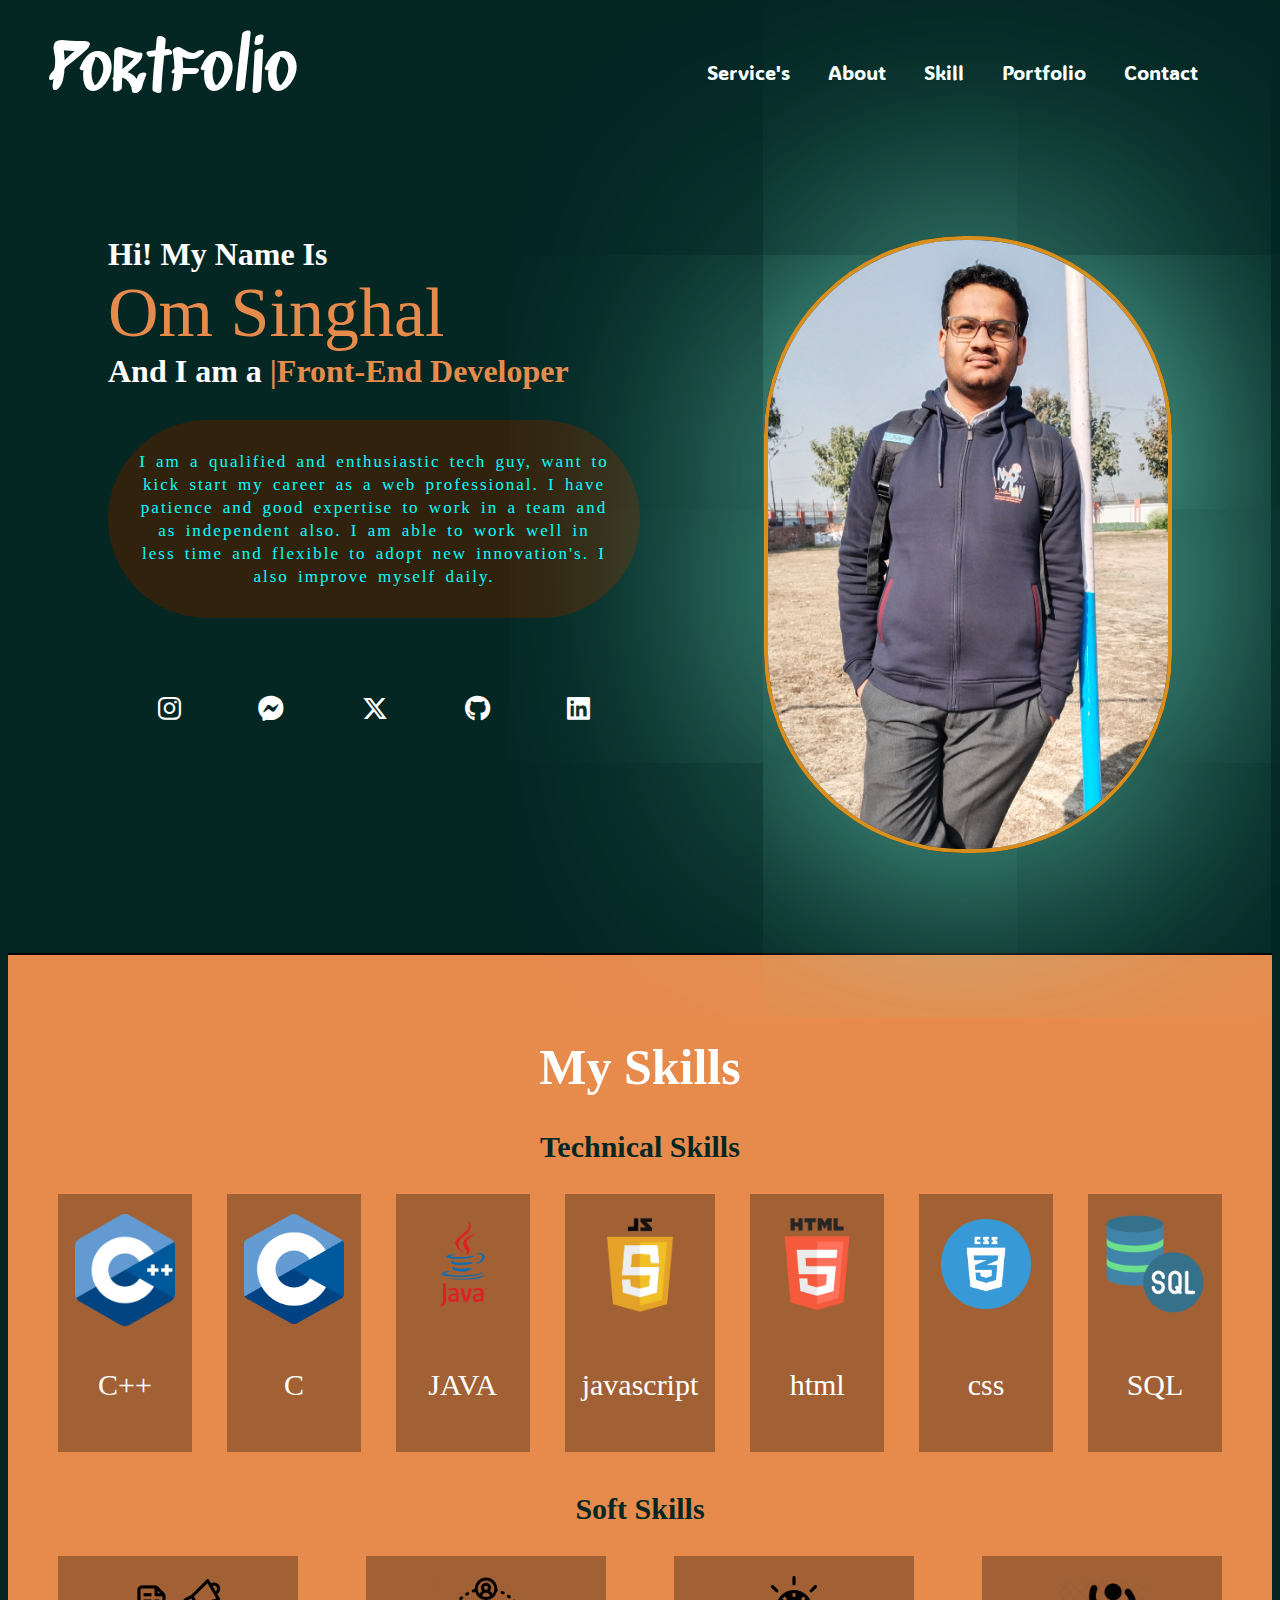
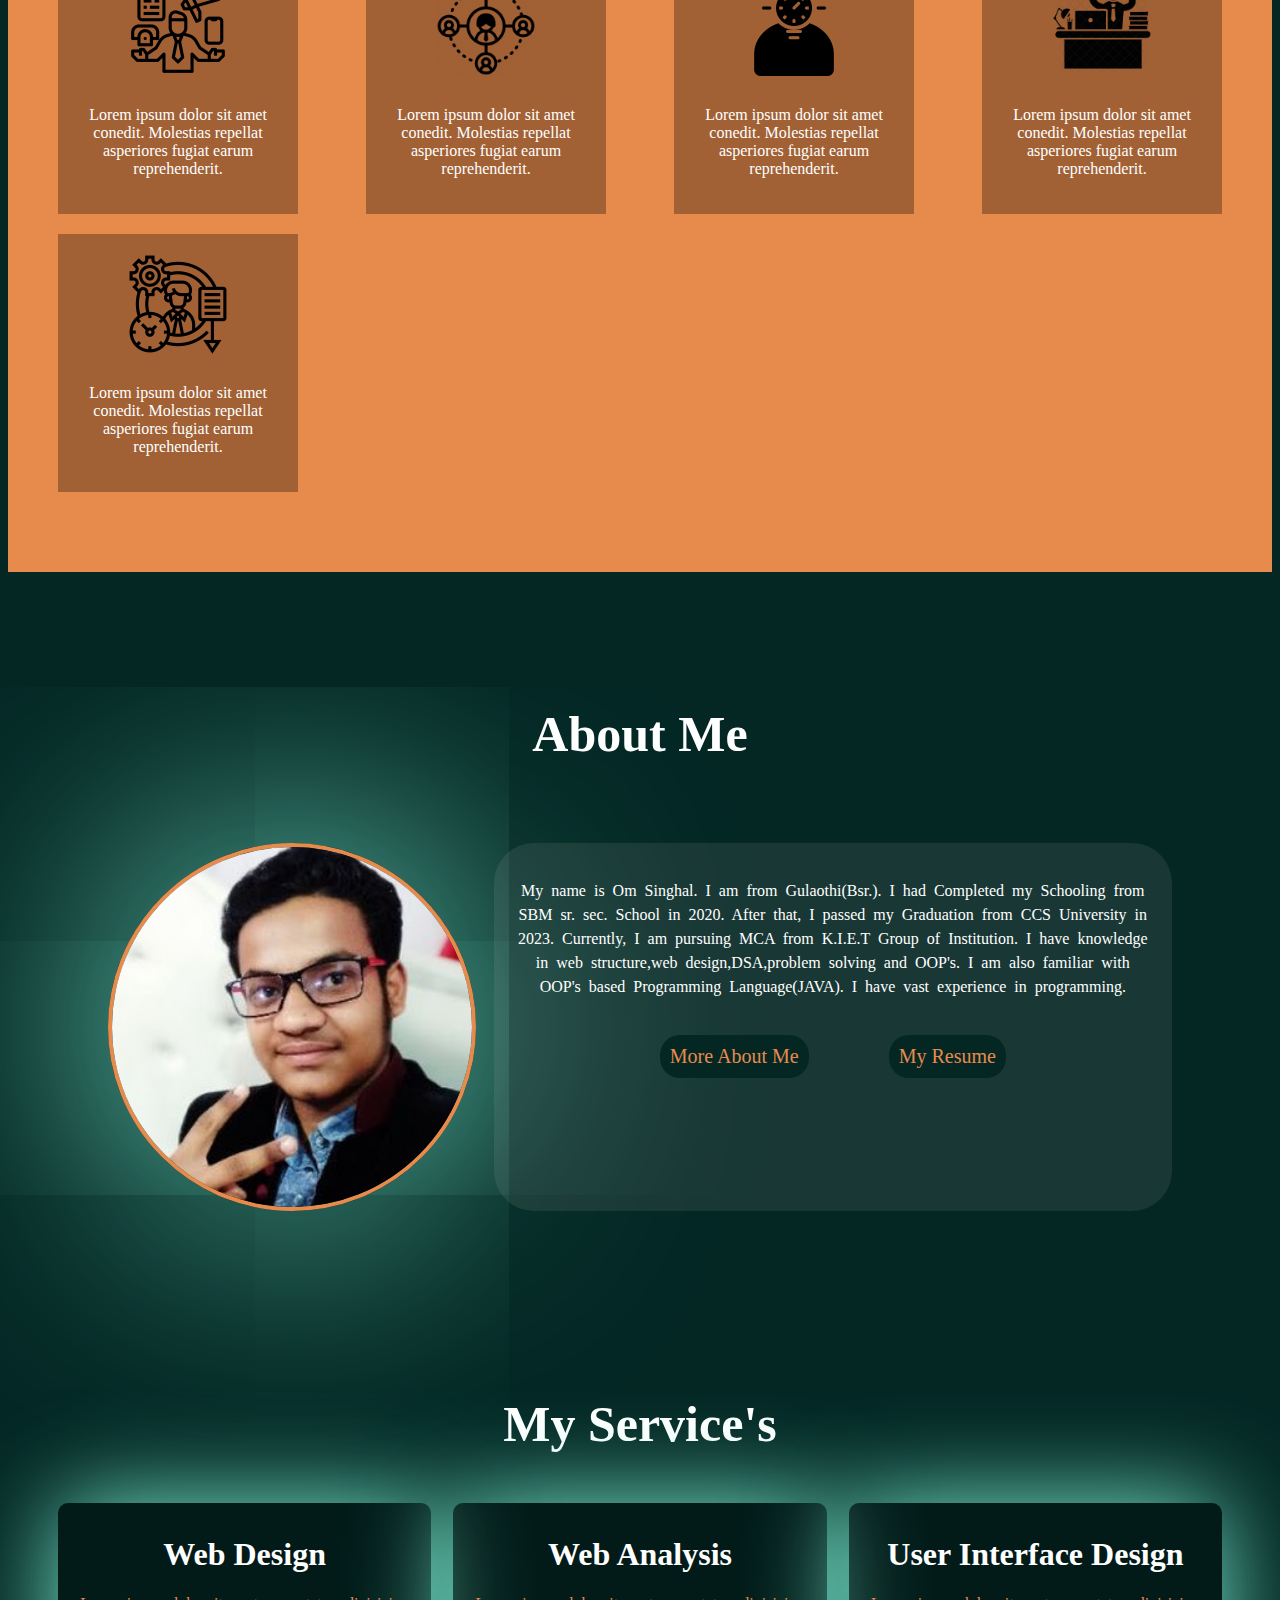
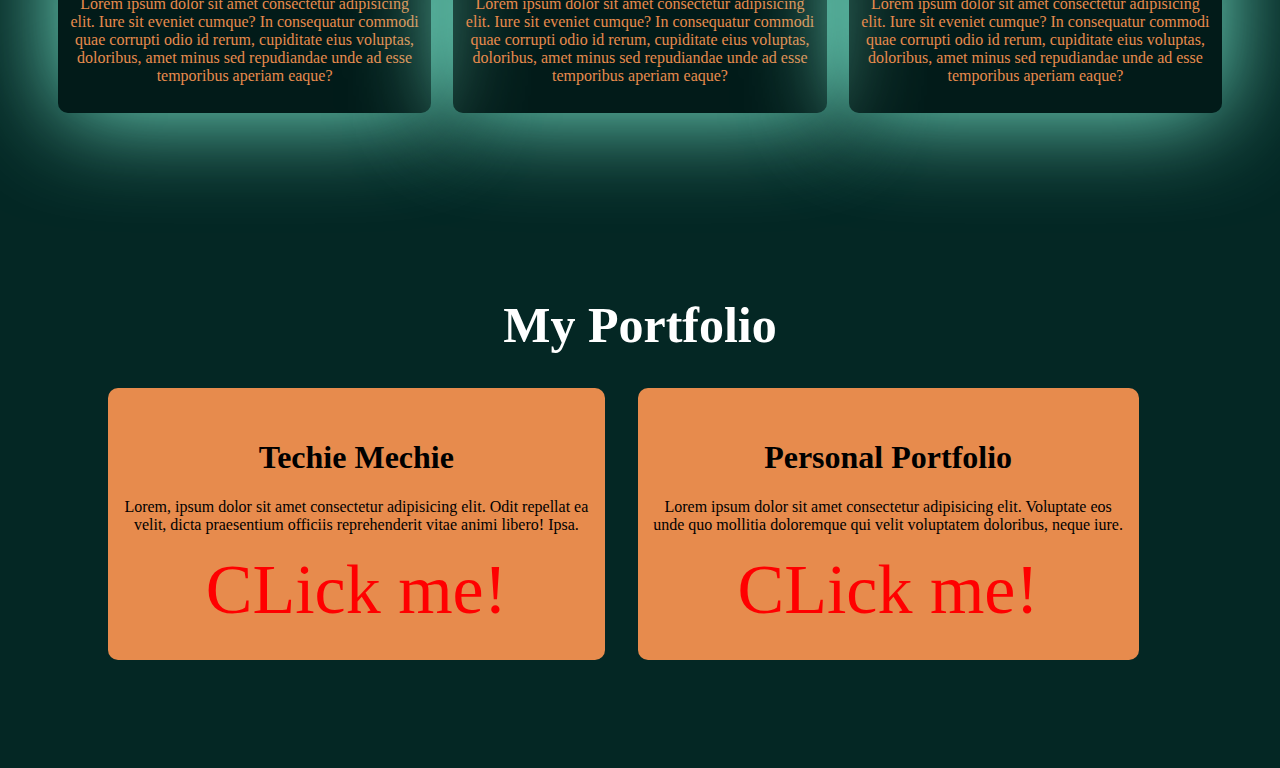
==== index.html @ a919af11 "Rename port.html to index.html" ====
<!DOCTYPE html>
<html lang="en">
<head>
    <meta charset="UTF-8">
    <meta name="viewport" content="width=device-width, initial-scale=1.0">
    <title>Document</title>
    <link rel="stylesheet" href="port.css">

    <!-- <link href="https://fonts.googleapis.com/css2?family=ADLaM+Display&display=swap" rel="stylesheet"> -->
    <link href="https://fonts.googleapis.com/css2?family=ADLaM+Display&family=Sedgwick+Ave+Display&display=swap" rel="stylesheet">
    <link rel="stylesheet" href="https://cdnjs.cloudflare.com/ajax/libs/font-awesome/6.4.2/css/all.min.css



    ">
</head>
<body>
    <header class="header">
        <a href="#" class="logo" style="color: white;">Portfolio</a>
        <nav class="navbar">
            <li><a href="#my_services">Service's</a></li>
            <li><a href="#about_me">About</a></li>
            <li><a href="#My_Skills">Skill</a></li>
            <li><a href="#my_portfolio">Portfolio</a></li>
            <li><a href="#">Contact</a></li> 
        </nav>
    </header>

    <section id="first_look">
    <div id="first_look_info">
        <h2>Hi! My Name Is </h2>
        <span> Om Singhal </span>
        <h2>And I am a <span style="font-size: 32px;">|Front-End Developer</span></h2>
         <p>I am a qualified and enthusiastic tech guy, want to kick start my career as a web professional. I have patience and good expertise to work in a team and as independent also. I am able to work well in less time and flexible to adopt new innovation's. I also improve myself daily.</p>
    <div id="first_look_info_i">    
         <a href="https://www.instagram.com/omsinghal8/" target="_blank"><i class="fa-brands fa-instagram"></i></a>
         <a href="https://www.facebook.com/" target="_blank"><i class="fa-brands fa-facebook-messenger"></i></a>
         <a href="https://twitter.com/home" target="_blank"><i class="fa-brands fa-x-twitter"></i></a>
         <a href="https://github.com/Om-Singhal-stack" target="_blank"><i class="fa-brands fa-github"></i></a>
         <a href="https://www.linkedin.com/in/om-singhal-77568a249/" target="_blank"><i class="fa-brands fa-linkedin"></i></a>
        </div>
        </div>    
    <img src="my.jpg" alt="">
    </section>

    <section id="My_Skills">
        <h1 class="all_heading">My Skills</h1>
        <div class="technical_section">
            <h1>Technical Skills</h1>
            <div class="technical_skills" >
        
            <div class="technical_skills_inside"><img src="cpp_logo.png" alt=""> <p style="font-size: 30px;">C++</p></div>
            <div class="technical_skills_inside"><img src="c.png" alt=""> <p style="font-size: 30px;">C</p></div>
            <div class="technical_skills_inside"><img src="java.png" alt=""> <p style="font-size: 30px;">JAVA</p></div>
            <div class="technical_skills_inside"><img src="javascript.png" alt=""> <p style="font-size: 30px;">javascript</p></div>
            <div class="technical_skills_inside"><img src="html.png" alt=""> <p style="font-size: 30px;">html</p></div>
            <div class="technical_skills_inside"><img src="css.webp" alt=""> <p style="font-size: 30px;">css</p></div>
            
            <div class="technical_skills_inside"><img src="sql.jpeg" alt=""> <p style="font-size: 30px;">SQL</p></div>
        
        </div>
        </div>
        <div class="technical_section">
            <h1>Soft Skills</h1>
            <div class="technical_skills" >
        
            <div class="technical_skills_inside"><img src="communication.png" alt=""> <p>Lorem ipsum dolor sit amet conedit. Molestias repellat asperiores fugiat earum reprehenderit.</p></div>
            <div class="technical_skills_inside"><img src="team_leading.png" alt=""> <p>Lorem ipsum dolor sit amet conedit. Molestias repellat asperiores fugiat earum reprehenderit.</p></div>
            <div class="technical_skills_inside"><img src="fast_learner.png" alt=""> <p>Lorem ipsum dolor sit amet conedit. Molestias repellat asperiores fugiat earum reprehenderit.</p></div>
            <div class="technical_skills_inside"><img src="efficient.webp" alt=""> <p>Lorem ipsum dolor sit amet conedit. Molestias repellat asperiores fugiat earum reprehenderit.</p></div>
            <div class="technical_skills_inside"><img src="flexible.png" alt=""> <p>Lorem ipsum dolor sit amet conedit. Molestias repellat asperiores fugiat earum reprehenderit.</p></div>
            
        
        </div>
        </div>
    </section>

    <section id="about_me">
        <h1 class="all_heading">About Me</h1>
        <div id="info">
        <img src="my2.jpg" alt="">
        <div id="info_write">
        <p>My name is Om Singhal. I am from Gulaothi(Bsr.). I had Completed my Schooling from SBM sr. sec. School in 2020. After that, I passed my Graduation from CCS University in 2023. Currently, I am pursuing MCA from K.I.E.T Group of Institution. I have knowledge in web structure,web design,DSA,problem solving and OOP's. I am also familiar with OOP's based Programming Language(JAVA). I have vast experience in programming. </p>
        <div id="buttonbox">
            <a href="">More About Me</a>
            <a href="">My Resume</a>
        </div>
    </div>    
    </div>
    </section>

    <section id="my_services">
        <h1 class="all_heading">My Service's</h1>

        <div id="my_serv">
            <div class="my_servicesinside"><h1>Web Design</h1><p>Lorem ipsum dolor sit amet consectetur adipisicing elit. Iure sit eveniet cumque? In consequatur commodi quae corrupti odio id rerum, cupiditate eius voluptas, doloribus, amet minus sed repudiandae unde ad esse temporibus aperiam eaque?</p></div>
            <div class="my_servicesinside"><h1>Web Analysis</h1><p>Lorem ipsum dolor sit amet consectetur adipisicing elit. Iure sit eveniet cumque? In consequatur commodi quae corrupti odio id rerum, cupiditate eius voluptas, doloribus, amet minus sed repudiandae unde ad esse temporibus aperiam eaque?</p></div>
            <div class="my_servicesinside"><h1>User Interface Design</h1><p>Lorem ipsum dolor sit amet consectetur adipisicing elit. Iure sit eveniet cumque? In consequatur commodi quae corrupti odio id rerum, cupiditate eius voluptas, doloribus, amet minus sed repudiandae unde ad esse temporibus aperiam eaque?</p></div>
        </div>
    </section>

    <section id="my_portfolio">
        <h1 class="all_heading">My Portfolio</h1>
       <div id="portfolio">
       <a href=" https://om-singhal-stack.github.io/project1/" target="_blank"> <div class="items"><h1>Techie Mechie</h1><p>Lorem, ipsum dolor sit amet consectetur adipisicing elit. Odit repellat ea velit, dicta praesentium officiis reprehenderit vitae animi libero! Ipsa.</p><span style="color: red;">CLick me!</span></div></a>
       <a href="#" target="_blank" > <div class="items"><h1>Personal Portfolio</h1><p>Lorem ipsum dolor sit amet consectetur adipisicing elit. Voluptate eos unde quo mollitia doloremque qui velit voluptatem doloribus, neque iure.</p><span style="color: red;">CLick me!</span></div></a>
          
    </div> 
    </section>

    <footer>
     
    </footer>
</body>
</html>
---- port.css ----
section{
    padding: 100px 100px;
}

span{
    color: #e78b4d;
    font-size: 70px;
}
#first_look_info p{
    color: aqua;
    text-align: center;
    line-height: 23px;
    background-color: rgba(61, 34, 9,.8);
    font-size: 17px;
    letter-spacing: 2px;
    word-spacing: 3px;
    border-radius: 200px;
    padding: 30px;
    margin-top: 30px;
}
body{
    background-color: rgb(4, 39, 36);
}

.header{
    display: flex;
    padding: 20px 40px;
    
    justify-content: space-between;
    list-style: none;
}
.navbar{
    display: flex;
    align-items: center;
    
}
.logo{
    font-family: 'Sedgwick Ave Display', cursive;
       font-size: 70px;
       color: #e78b4d;
    }
    li{
        margin-right: 30px;
        padding: 2px 4px;
    font-size: 20px;
    font-family: 'ADLaM Display', cursive;
}
a{ text-decoration: none;
    color: white;
    border: none;
   }
.header a{
    text-decoration: none;
    color: white;
    border: none;
    transition: .5s;
    transition-timing-function: ease-in-out;
}
.header a:hover{
    color: #e78b4d;
}
#first_look{
    display: flex;   
    justify-content: space-between;
}

#first_look_info{
    max-width: 50%;
}
#first_look_info h2{
    color: white;
    font-size: 32px;
    margin: 0px;
}
#first_look_info_i{
    
    display: flex;
    padding: 60px 50px;
    justify-content: space-between;
    font-size: 26px;   
}
#first_look img{
    display: block;
        width: 400px;
        border-radius: 200px;
        border: 4px rgb(218, 142, 28) solid;
        box-shadow: 0px 0px 10000px 2px rgb(125, 240, 211);
    }
.all_heading{
    font-size: 50px;
    color: white;
    text-align: center;
}    
.technical_skills{
    margin: 20px 0px;
    display: flex;
    flex-wrap: wrap;
    width: 100%;
    justify-content: space-between;    
}
.technical_skills_inside{
    display: flex;
    margin: 10px 0px;
    flex-direction: column;
    justify-content: space-between;
    padding: 20px 17px;
    max-width: 206px;
    height: 218px;
    align-items: center;
    text-align: center;
    background-color: rgba(0, 0, 0, 0.3);
   transition: 2s;
}
.technical_skills_inside:hover{
    background-color:rgb(4, 39, 36);
    
}


.technical_skills_inside p{
    color: white;
}
.technical_skills_inside img{
    width: 100px;
}
.technical_section h1{
    font-size: 30px;
    text-align: center;
    color:rgb(4, 39, 36);
    margin-top: 30px;
}
#My_Skills{
    border-top: 2px solid black;
    background-color: #e78b4d;
    padding: 50px;
}

#about_me img{
    width: 360px;
    box-shadow: 0px 0px 10000px 2px rgb(125, 240, 211);
    border: 4px solid #e78b4d;
    border-radius: 200px;
    height: 360px;
}

#info{
    display: flex;
    margin-top: 80px;
    justify-content: space-between;
}
#info_write {
    max-width: 60%;
    background-color: rgba(211, 206, 206, 0.1);
    border-radius: 40px;
    padding: 20px;
    /* box-shadow: 0px 0px 10000px 0px #e78b4d; */
    text-align: center;
}

#info_write p{
    color: white;
    line-height: 24px;
    word-spacing: 4px;
}

#buttonbox{
    display: flex;
    padding: 10px;
    justify-content: center;
}
#buttonbox a{
    margin: 10px 40px;
    padding: 10px;
    border-radius: 20px;
    color: #e78b4d;
    font-size: 20px;
    background-color: rgb(4, 39, 36);
    transition: 1s;
    transition-timing-function: ease-in-out;
}
#buttonbox a:hover{
    color: rgb(4,39,36);
    background-color: #e78b4d;
    /* box-shadow: 0px 0px 10000px 2px rgb(125, 240, 211); */
}
#my_services{
    padding: 50px;
}
#my_serv{
    display: flex;
    justify-content: space-between;
    margin-top: 50px;
}
.my_servicesinside{
    flex-basis: 30%;
    text-align: center;
    
    border-radius: 10px;
    background-color: rgba(0, 0, 0, 0.3);
    box-shadow: 0px 0px 100px 0px rgb(125, 240, 211) ;
    padding: 12px;
}
.my_servicesinside h1{
    color: white;
}
.my_servicesinside p{
    color: #e78b4d;
}

#portfolio{
    display: flex;
    
}
.items{
    max-width: 90%;
    padding: 30px 10px;
    border-radius: 10px;
    text-align: center;
    background-color: #e78b4d;
}
.items p,h1{
    color: black;
}
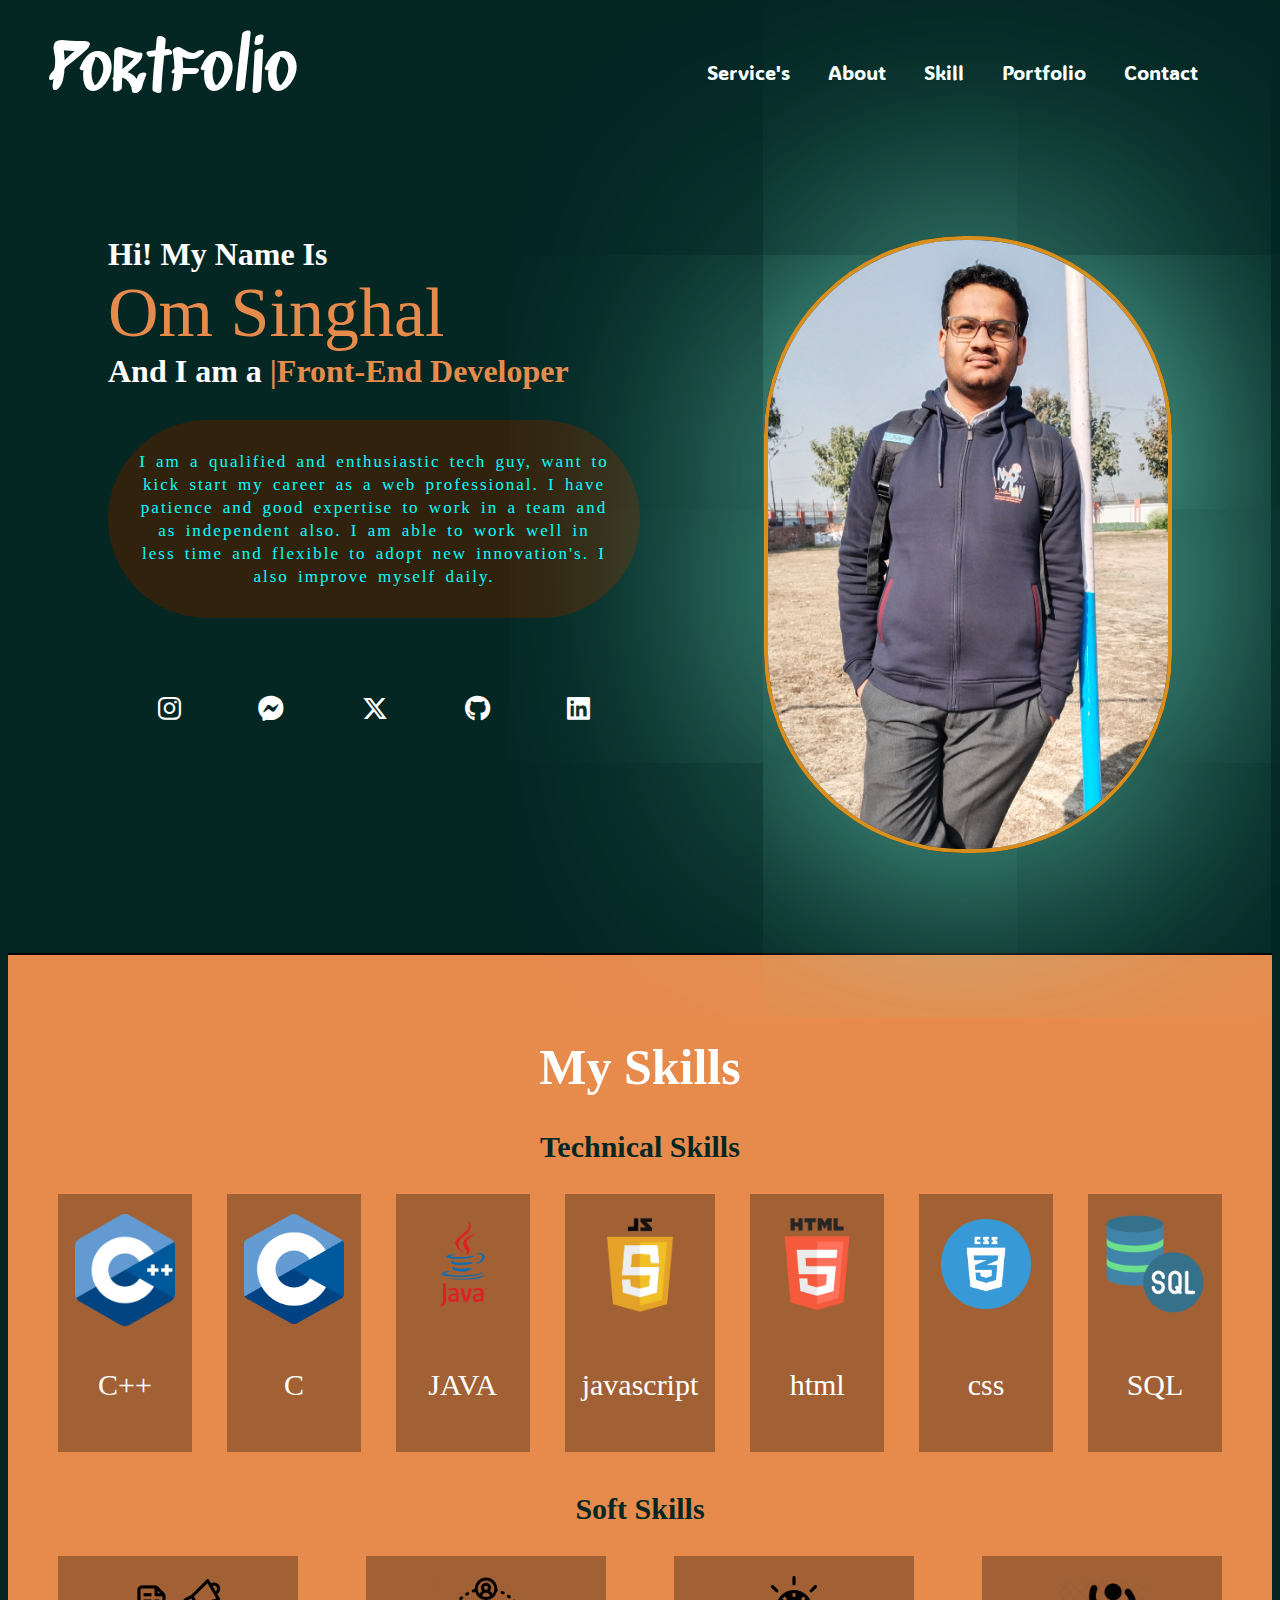
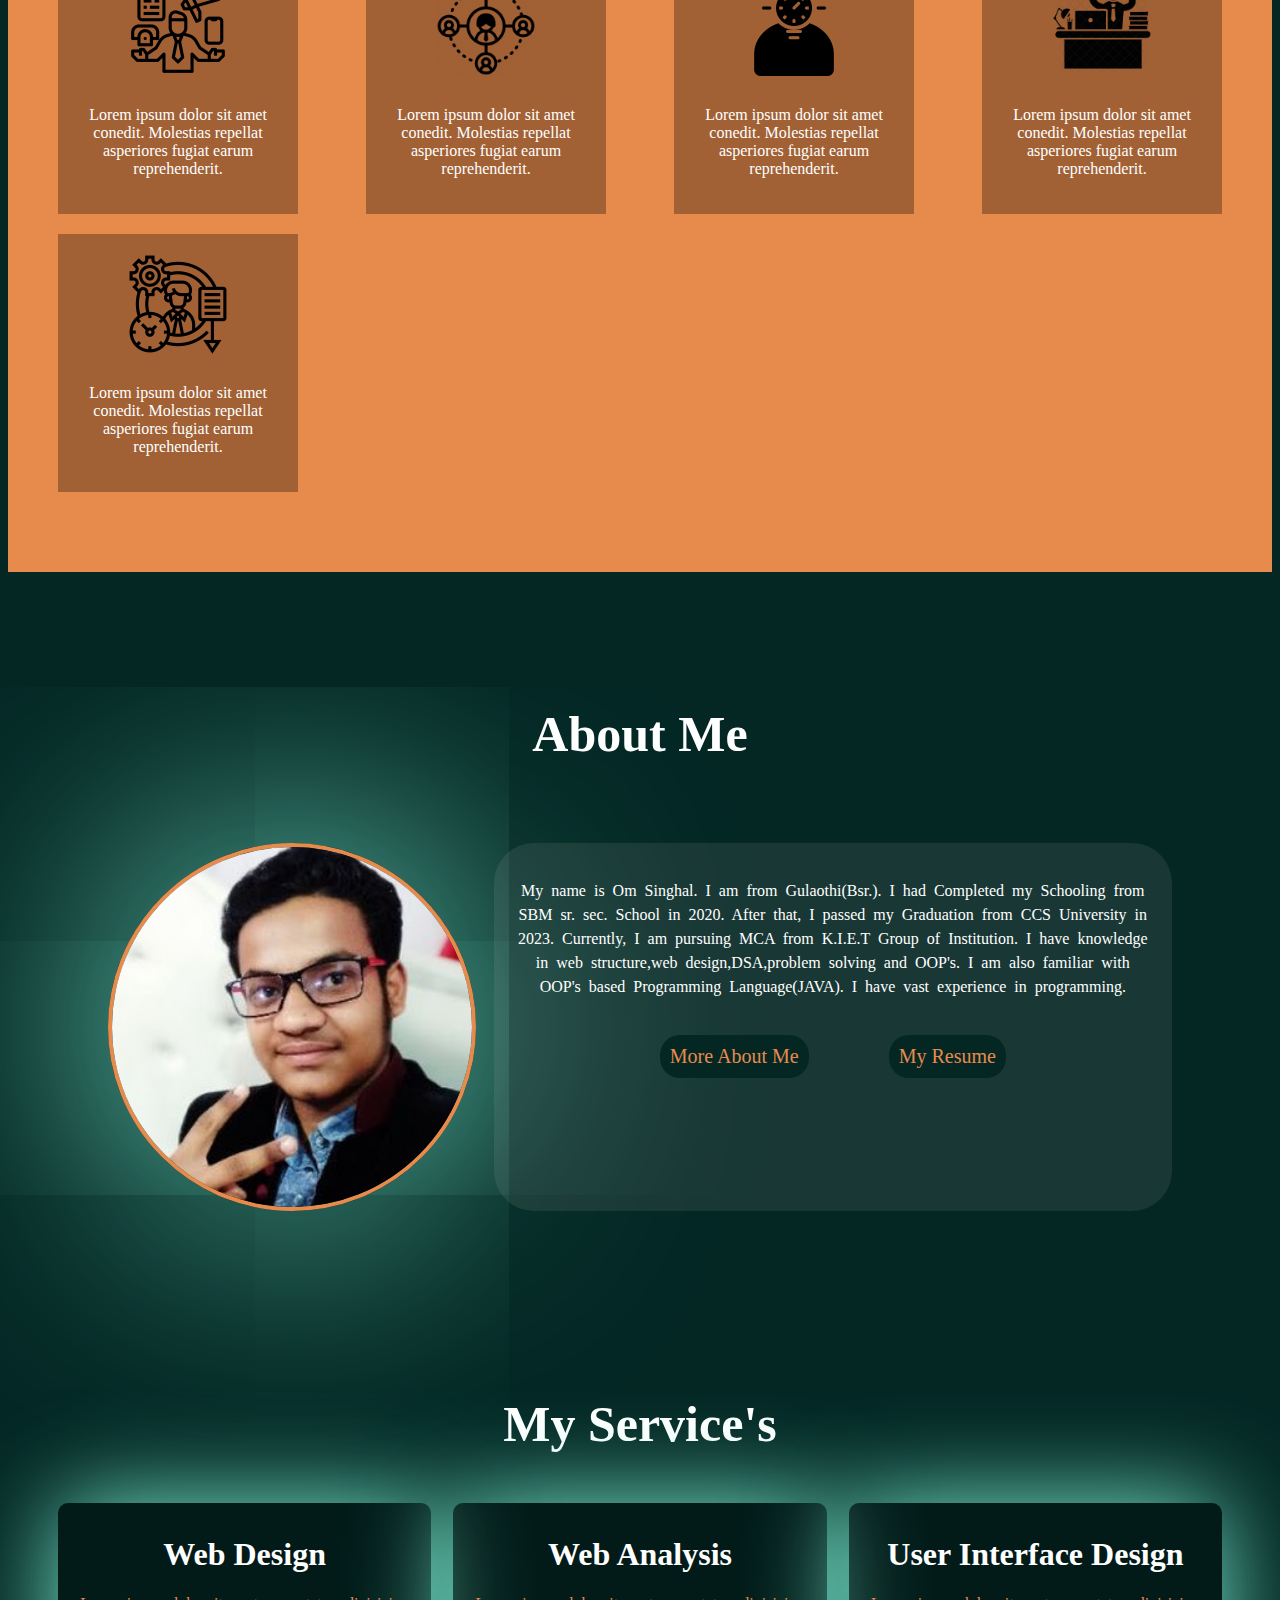
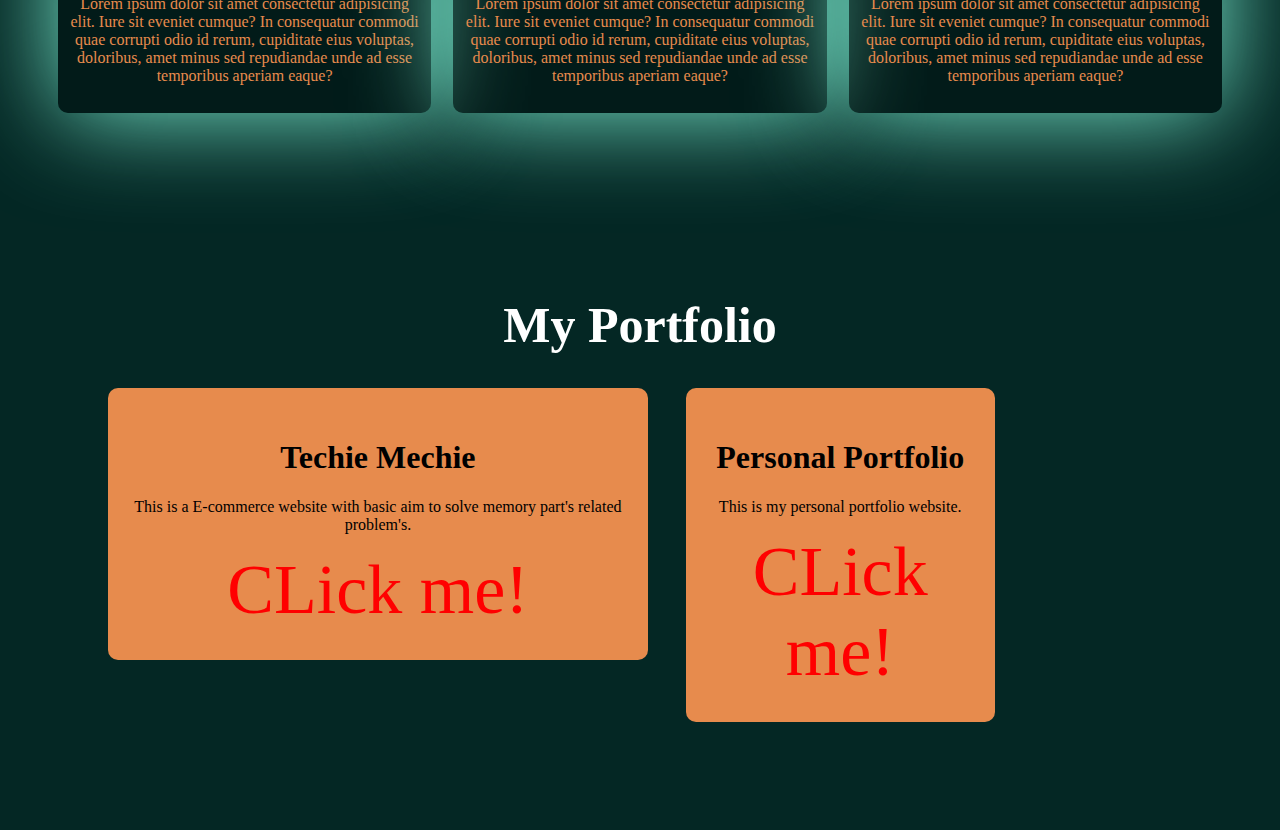
==== commit aeb40756: "Update index.html" ====
--- a/index.html
+++ b/index.html
@@ -102,8 +102,8 @@
     <section id="my_portfolio">
         <h1 class="all_heading">My Portfolio</h1>
        <div id="portfolio">
-       <a href=" https://om-singhal-stack.github.io/project1/" target="_blank"> <div class="items"><h1>Techie Mechie</h1><p>Lorem, ipsum dolor sit amet consectetur adipisicing elit. Odit repellat ea velit, dicta praesentium officiis reprehenderit vitae animi libero! Ipsa.</p><span style="color: red;">CLick me!</span></div></a>
-       <a href="#" target="_blank" > <div class="items"><h1>Personal Portfolio</h1><p>Lorem ipsum dolor sit amet consectetur adipisicing elit. Voluptate eos unde quo mollitia doloremque qui velit voluptatem doloribus, neque iure.</p><span style="color: red;">CLick me!</span></div></a>
+       <a href=" https://om-singhal-stack.github.io/project1/" target="_blank"> <div class="items"><h1>Techie Mechie</h1><p>This is a E-commerce website with basic aim to solve memory part's related problem's. </p><span style="color: red;">CLick me!</span></div></a>
+       <a href="#" target="_blank" > <div class="items"><h1>Personal Portfolio</h1><p>This is my personal portfolio website.</p><span style="color: red;">CLick me!</span></div></a>
           
     </div> 
     </section>
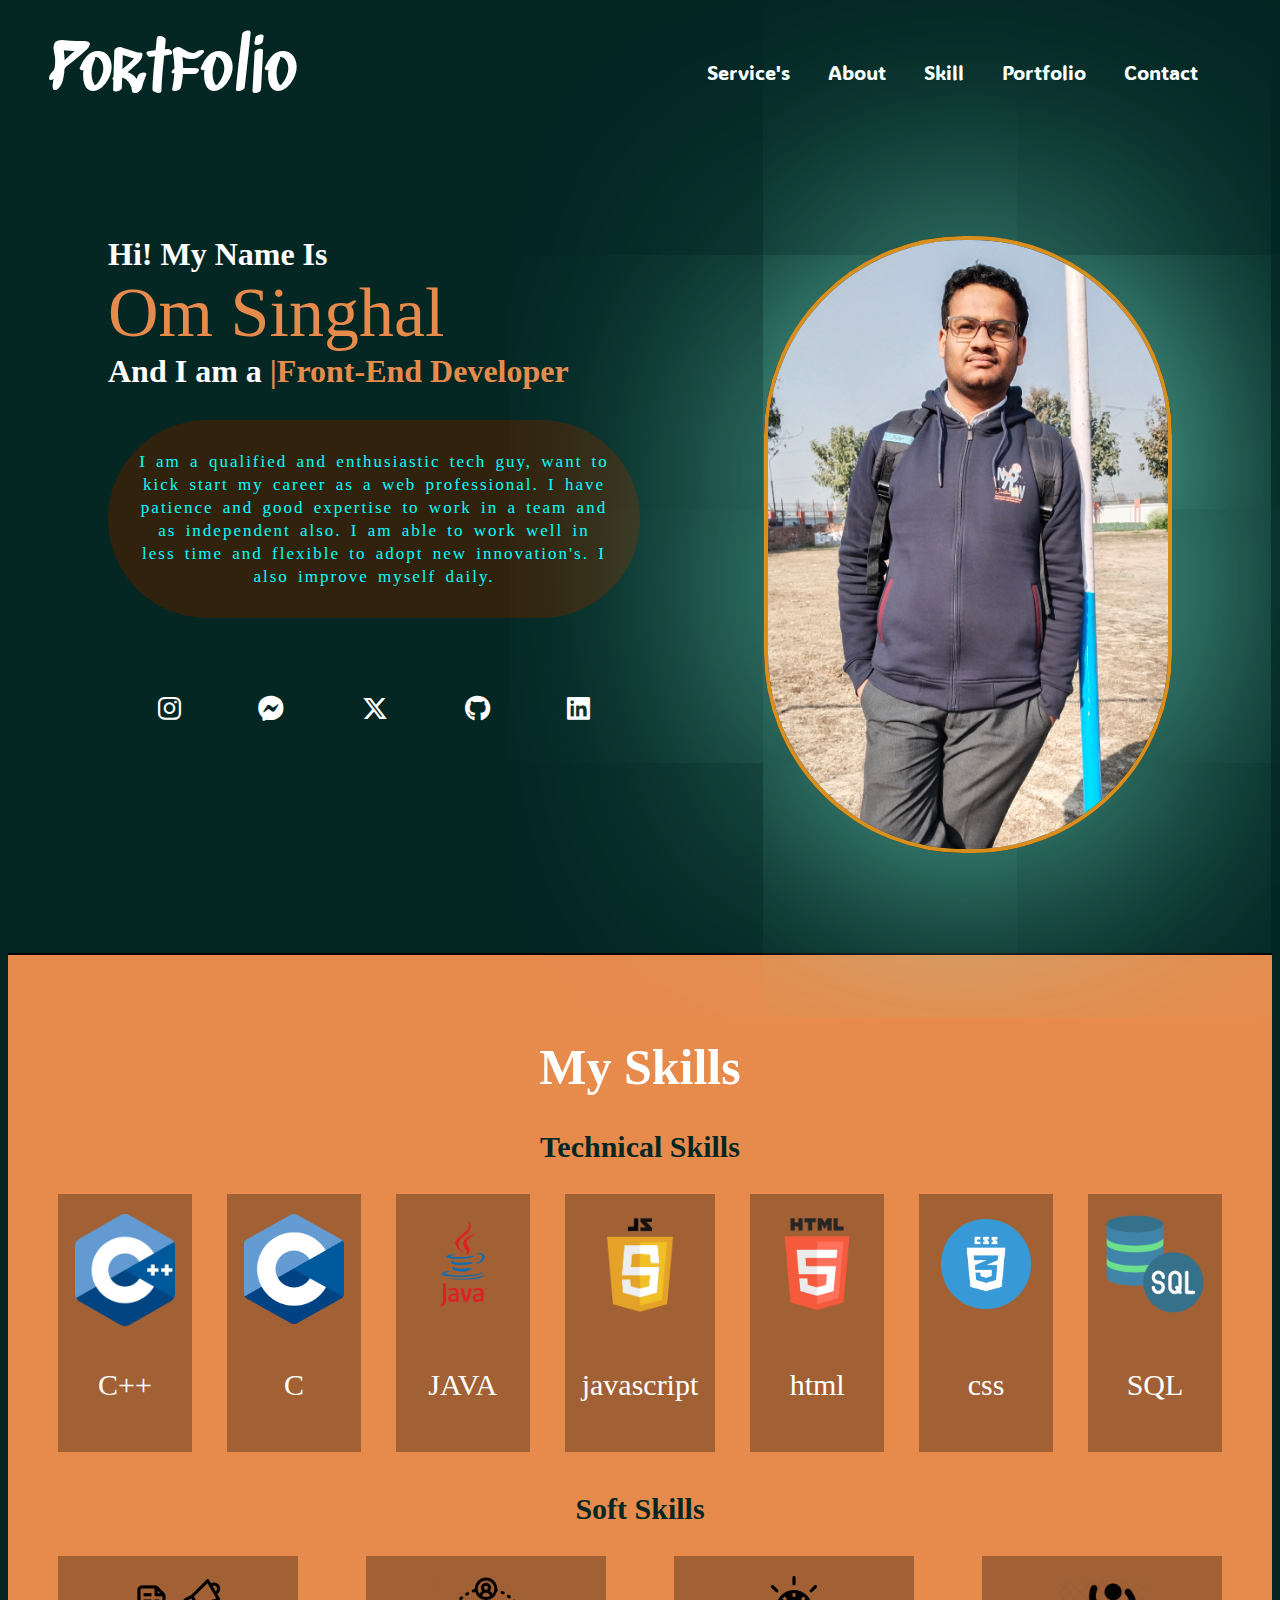
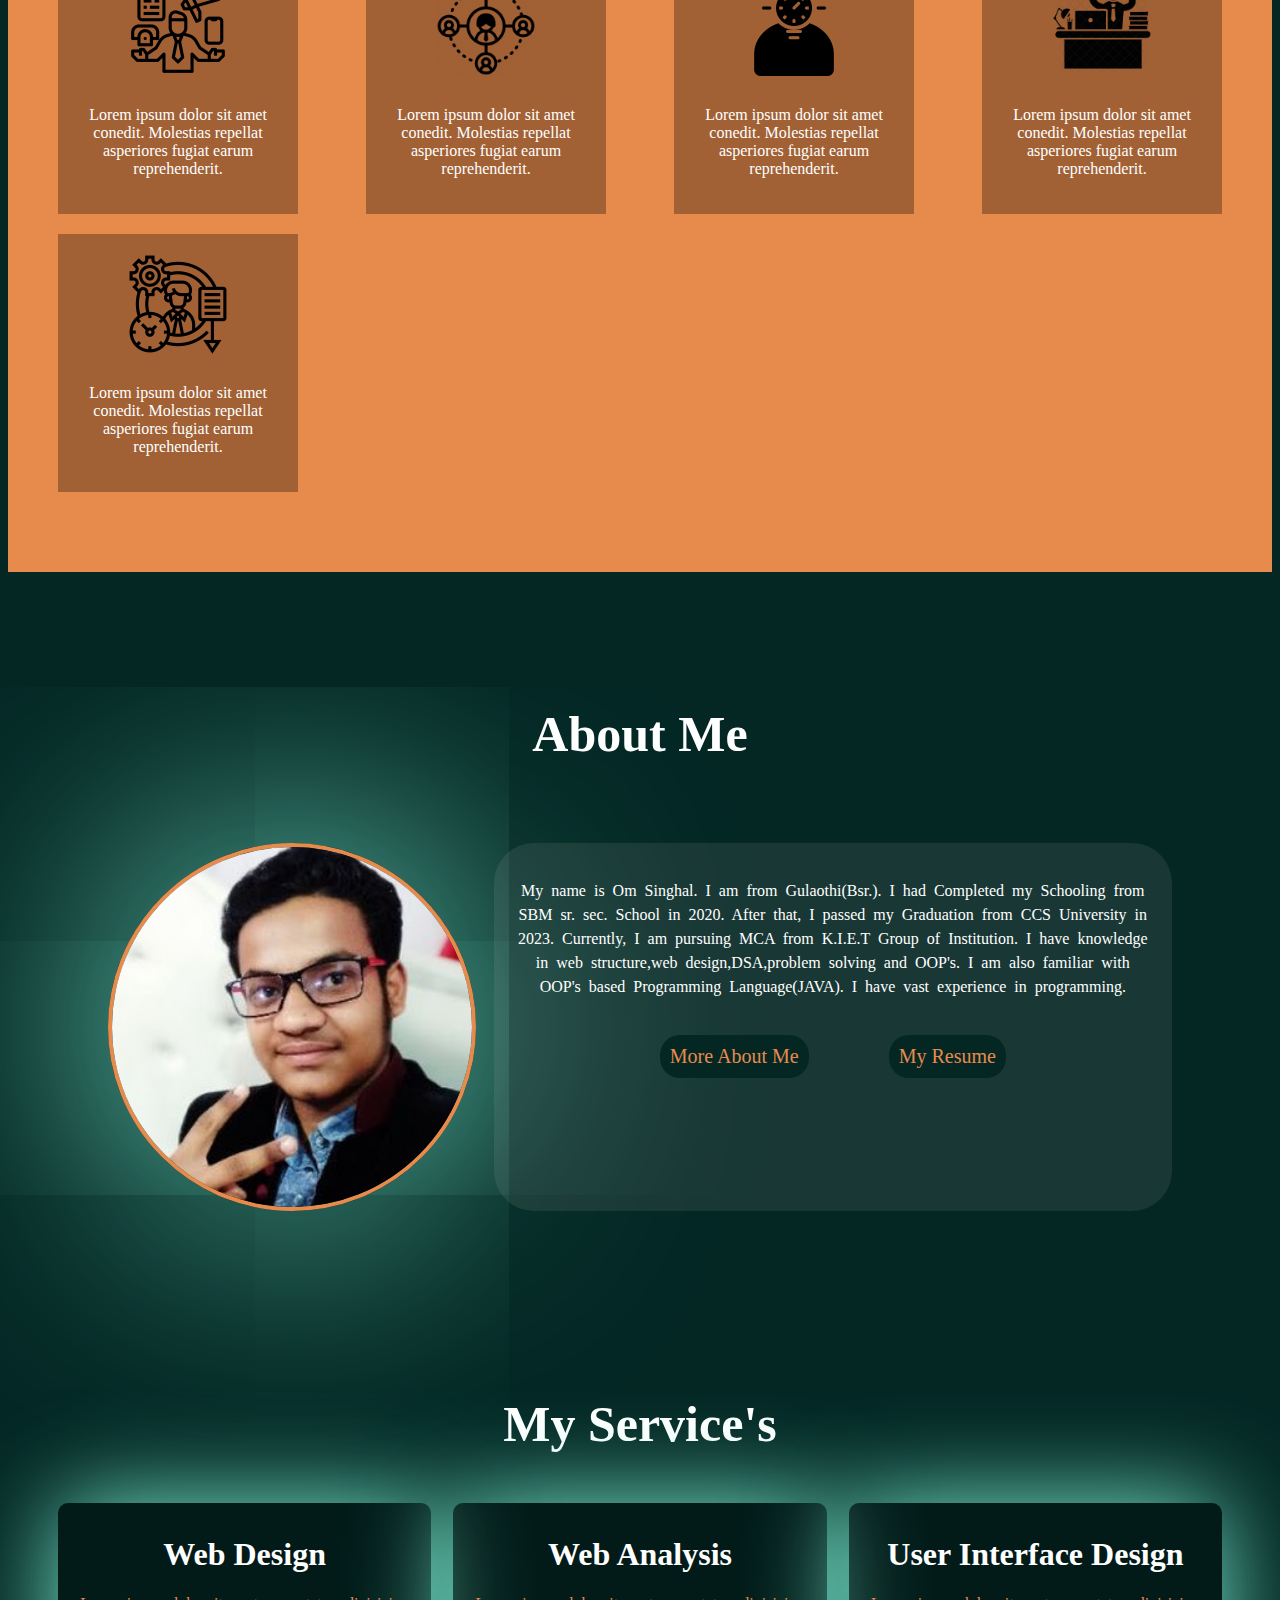
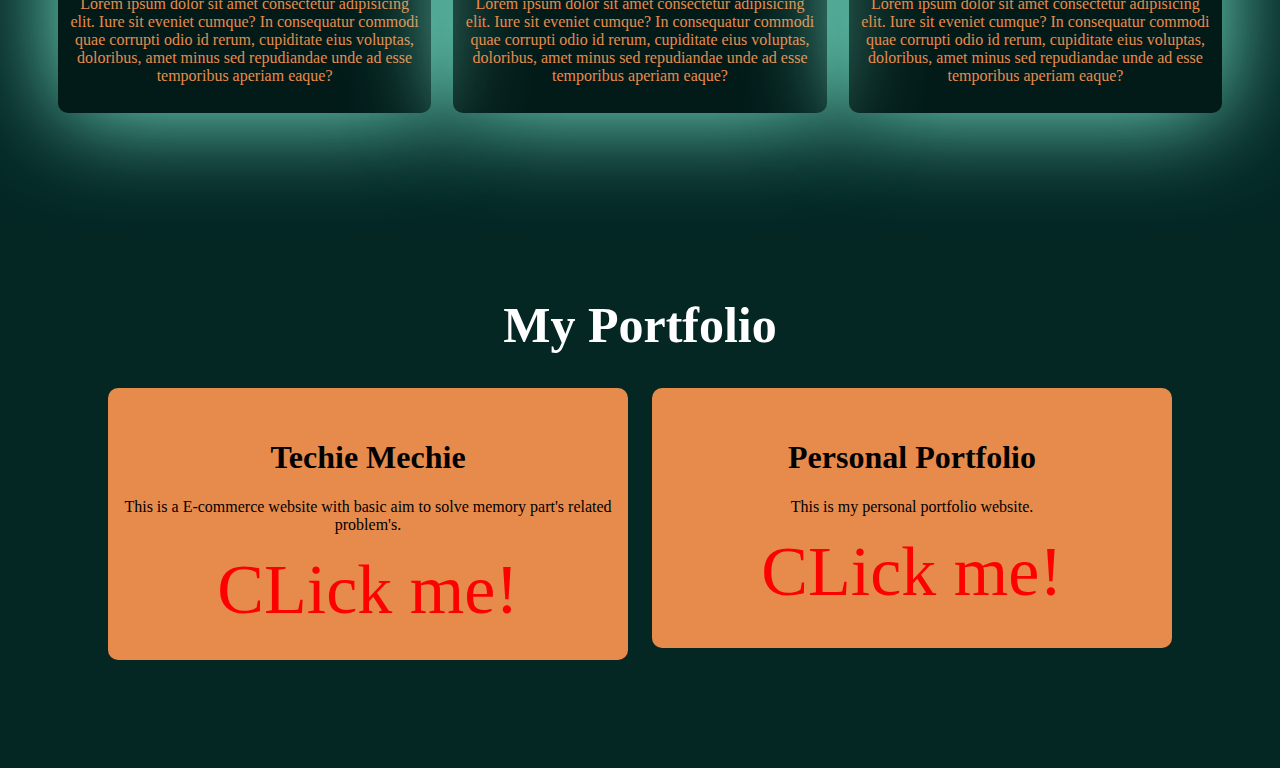
==== commit 61ff03cd: "Update index.html" ====
--- a/index.html
+++ b/index.html
@@ -83,7 +83,7 @@
         <p>My name is Om Singhal. I am from Gulaothi(Bsr.). I had Completed my Schooling from SBM sr. sec. School in 2020. After that, I passed my Graduation from CCS University in 2023. Currently, I am pursuing MCA from K.I.E.T Group of Institution. I have knowledge in web structure,web design,DSA,problem solving and OOP's. I am also familiar with OOP's based Programming Language(JAVA). I have vast experience in programming. </p>
         <div id="buttonbox">
             <a href="">More About Me</a>
-            <a href="">My Resume</a>
+            <a href="resume.html">My Resume</a>
         </div>
     </div>    
     </div>
--- a/port.css
+++ b/port.css
@@ -214,11 +214,13 @@
 }
 .items{
     max-width: 90%;
+    min-width: 500px;
     padding: 30px 10px;
     border-radius: 10px;
     text-align: center;
     background-color: #e78b4d;
-}
+    min-height: 200px;
+    }
 .items p,h1{
     color: black;
 }
